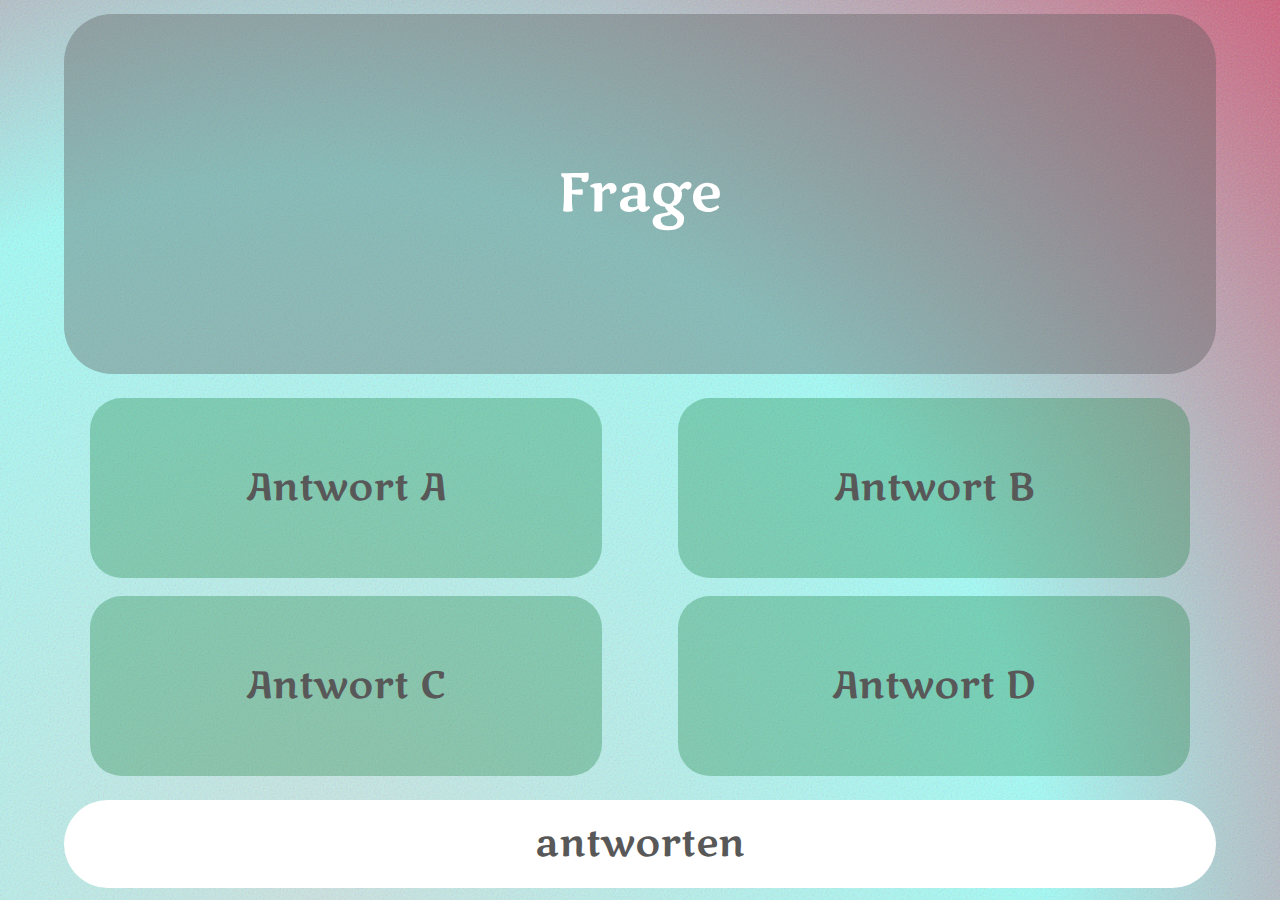
==== index.html @ 07a2d0b0 "Initial commit" ====
<!DOCTYPE html>
<html lang="de">

<head>
    <meta charset="UTF-8">
    <title>Winterquiz</title>
    <link rel="preconnect" href="https://fonts.googleapis.com">
    <link rel="preconnect" href="https://fonts.gstatic.com" crossorigin>
    <link href="https://fonts.googleapis.com/css2?family=Marko+One&display=swap" rel="stylesheet"> 

    <style>

        body {
            height: 100%;
            margin: 0px;
            display: flex;
            justify-content: center;
          	background-image: radial-gradient(circle at 25% 100%, #CCE4E2 0%, #a1fff9 55%, #d9375d 110%);
            font-family: 'Marko One', sans-serif;
            overflow: hidden;
            /* disable selection */
            -webkit-user-select: none; /* Safari */
            -ms-user-select: none; /* IE 10 and IE 11 */
            user-select: none; /* Standard syntax */
        }

        body::before,
        body::after {
            position: absolute;
            left: 0;
            top: 0;
            content: '';
            width: 100%;
            height: 100%;
            z-index: -1;

            opacity: 30%;
        }
        
        /* grainy filter */
        body::before {
            background: #8C8C8C;
            filter: url(#noiseFilter);
        }

        .overlay {
            height: 0%;
            width: 100%;
            position: fixed;
            z-index: 2;
            left: 0;
            top: 0;
            background-color: white;
            overflow: hidden;
            transition: 0.25s ease-out;
        }

        .overlay-content {
            position: relative;
            top: 0;
            width: 100%;
            text-align: center;
            font-size: 4vh;
        }

        .overlay a {
            padding: 8px;
            text-decoration: none;
            font-size: 3vh;
            color: black;
            display: inline;
            transition: 0.25s;
        }

        .overlay p {
            font-size: 5vh;
            font-weight: bolder;
        }

        .overlay .closebtn {
            position: fixed;
            top: -2vh;
            right: 5vw;
            font-size: 5rem;
            color: #585858;
            display: none;
            transition: 0.4s;
        }

        .invertedButtonColors {
            background-color: transparent;
            color: black;
            border: 2px solid black;
        }

        .invertedButtonColors:hover {
            color: white;
            background-color: black;
        }

        #landingTextField {
            height: 35vh;
            padding: 0 11vw;
            text-align: justify;
            font-size: 3vh;
        }

        #startButton {
            height: 10vh;
            width: 75vw;
            border-radius: 2rem;
            margin-top: 5.5vh;
        }

        div {
            font-size: 6vh;
            font-weight: 500;
            color: #585858;
        }

        button {
            font-family: 'Marko One', sans-serif;
            border: none;
            height: 7vh;
            padding: 0.25rem 0.75rem;
            margin: 0.25rem;
            border-radius: 5rem;
            outline: none;
            color: #585858;
            background: white;
            font-size: 4.25vh;
        }

        button:hover {
            background-color: transparent;
            border: 0.5rem solid white;
        }

        .column {
            display: flex;
            flex-direction: column;
            align-items: center;
            width: 100vw;
        }

        .row {
            display: flex;
            flex-direction: row;
            justify-content: center;
            align-items: center;
            width: 100vw;
            margin: 0; 
        }

        #questionRow {
            min-height: 40vh;
            max-height: 40vh;
            margin: 1.5vh 0;
        }

        #question {
            width: 90vw;
            height: 100%;
            color: white;
            background: #5858585f;
            border-radius: 3rem;
            font-size: 6vh;
            display: flex;
            align-items: center;
            justify-content: center;
        }

        #answersCol {
            height: 42.5vh;
            flex-flow: wrap;
            align-content: center;
            justify-content: center;
            margin: 1vh 0;
        }
        
        .fourAnswers {
            width: 40vw;
            height: 20vh;
            margin: 1vh 3vw;
            border-radius: 2rem;
            background-color: #0f7a334e;
        }

        .manyAnswers {
            width: 90vw;
            height: 6.75vh;
            font-size: 3.75vh;
            border-radius: 2rem;
            background-color: transparent;
        }

        .manyAnswers:hover {
            border: 0.3rem solid #0f7a3386;
        }

        #submitRow {
            min-height: 12.5vh;
            max-height: 12.5vh;
        }

        #submitAnswerButton {
            width: 90vw;
            height: 78%;
        }

    </style>

</head>

<body>
    
    <svg>
        <filter id="noiseFilter">
        <feturbulence 
            type="fractalNoise" 
            baseFrequency="0.6" 
            stitchTiles="stitch"/>
        </filter>
    </svg>

    <div class="column" style="height: 100vh;">
        <div class="row" id="questionRow">
            <div id="question">Frage</div>
        </div>
        <div class="column" id="answersCol">
            <button class="fourAnswers">Antwort A</button>
            <button class="fourAnswers">Antwort B</button>
            <button class="fourAnswers">Antwort C</button>
            <button class="fourAnswers">Antwort D</button>

            <!-- <button class="manyAnswers">Antwort A</button>
            <button class="manyAnswers">Antwort B</button>
            <button class="manyAnswers">Antwort C</button>
            <button class="manyAnswers">Antwort D</button>
            <button class="manyAnswers">Antwort E</button>
            <button class="manyAnswers">Antwort F</button> -->
        </div>
        <div class="row" id="submitRow">
            <button id="submitAnswerButton" onclick="checkAnswer()">antworten</button>
        </div>
    </div>

    <div id="landingNav" class="overlay">
		<div class="overlay-content">
			<button id="startButton" onclick="startGame();">start</button>
		</div>
	</div>

</body>

</html>
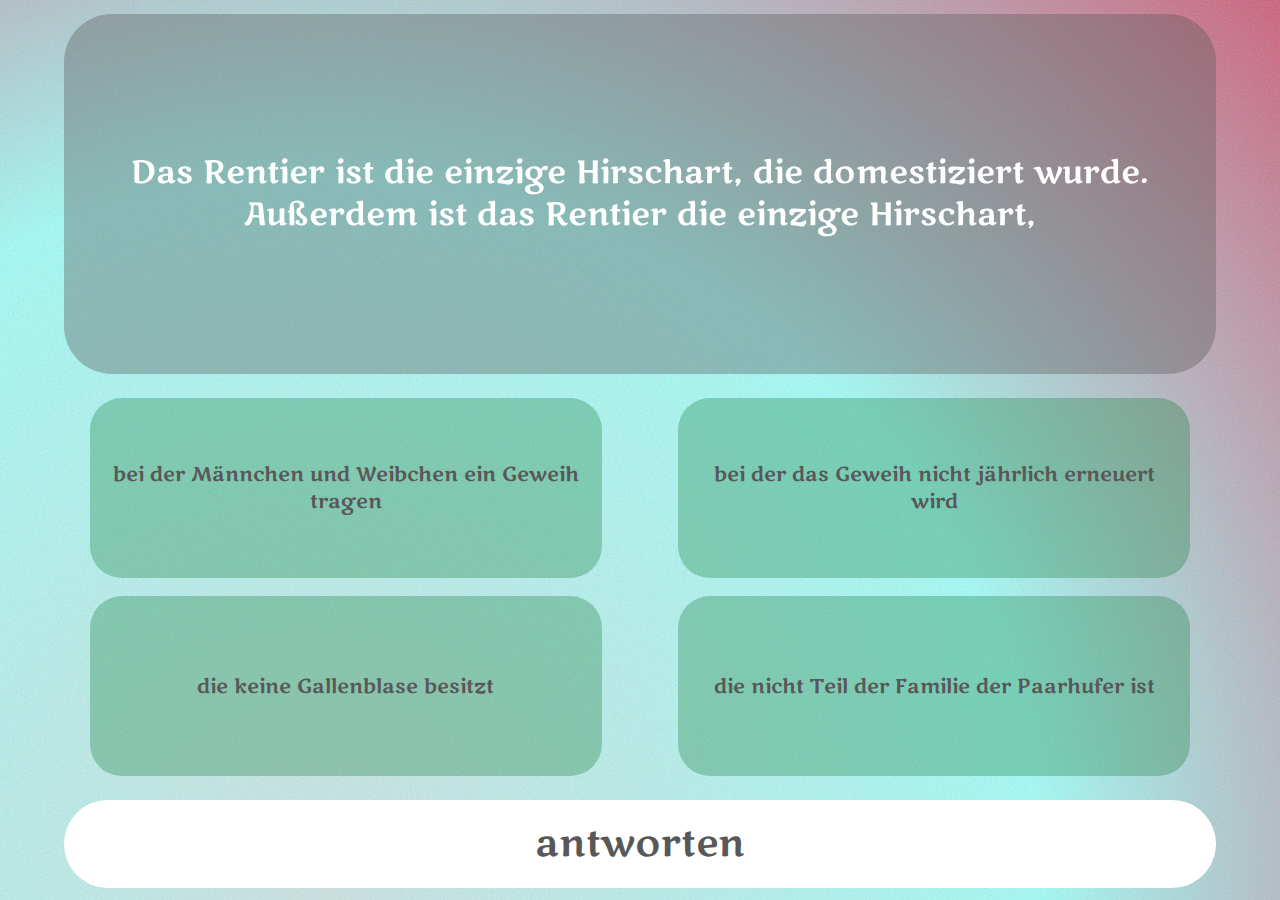
==== commit 0323b4a1: "added card flip structure and adjusted font sizes" ====
--- a/index.html
+++ b/index.html
@@ -41,75 +41,6 @@
         body::before {
             background: #8C8C8C;
             filter: url(#noiseFilter);
-        }
-
-        .overlay {
-            height: 0%;
-            width: 100%;
-            position: fixed;
-            z-index: 2;
-            left: 0;
-            top: 0;
-            background-color: white;
-            overflow: hidden;
-            transition: 0.25s ease-out;
-        }
-
-        .overlay-content {
-            position: relative;
-            top: 0;
-            width: 100%;
-            text-align: center;
-            font-size: 4vh;
-        }
-
-        .overlay a {
-            padding: 8px;
-            text-decoration: none;
-            font-size: 3vh;
-            color: black;
-            display: inline;
-            transition: 0.25s;
-        }
-
-        .overlay p {
-            font-size: 5vh;
-            font-weight: bolder;
-        }
-
-        .overlay .closebtn {
-            position: fixed;
-            top: -2vh;
-            right: 5vw;
-            font-size: 5rem;
-            color: #585858;
-            display: none;
-            transition: 0.4s;
-        }
-
-        .invertedButtonColors {
-            background-color: transparent;
-            color: black;
-            border: 2px solid black;
-        }
-
-        .invertedButtonColors:hover {
-            color: white;
-            background-color: black;
-        }
-
-        #landingTextField {
-            height: 35vh;
-            padding: 0 11vw;
-            text-align: justify;
-            font-size: 3vh;
-        }
-
-        #startButton {
-            height: 10vh;
-            width: 75vw;
-            border-radius: 2rem;
-            margin-top: 5.5vh;
         }
 
         div {
@@ -136,6 +67,102 @@
             border: 0.5rem solid white;
         }
 
+        .overlay {
+            height: 0%;
+            width: 100%;
+            position: fixed;
+            z-index: 2;
+            left: 0;
+            top: 0;
+            background-color: white;
+            overflow: hidden;
+            transition: 0.25s ease-out;
+        }
+
+        .overlay-content {
+            position: relative;
+            top: 0;
+            width: 100%;
+            text-align: center;
+            font-size: 4vh;
+        }
+
+        .overlay a {
+            padding: 8px;
+            text-decoration: none;
+            font-size: 3vh;
+            color: black;
+            display: inline;
+            transition: 0.25s;
+        }
+
+        .overlay p {
+            font-size: 5vh;
+            font-weight: bolder;
+        }
+
+        .overlay .closebtn {
+            position: fixed;
+            top: -2vh;
+            right: 5vw;
+            font-size: 5rem;
+            color: #585858;
+            display: none;
+            transition: 0.4s;
+        }
+
+        .flip-card {
+            width: 90%;
+            height: 100%;
+            perspective: 2000px;
+            
+            min-height: 40vh;
+            max-height: 40vh;
+            margin: 1.5vh 0;
+        }
+
+        .flip-card-inner {
+            position: relative;
+            width: 100%;
+            height: 100%;
+            text-align: center;
+            transition: transform 0.6s;
+            transform-style: preserve-3d;
+        }
+
+        /* So verschieben, dass es von JavaScript ausgeführt wird! */
+        /* .flip-card:hover .flip-card-inner {
+            transform: rotateY(180deg);
+        } */
+
+        .flip-card-front, .flip-card-back {
+            position: absolute;
+            width: 100%;
+            height: 100%;
+            -webkit-backface-visibility: hidden;
+            backface-visibility: hidden;
+        }
+
+        .flip-card-back {
+            transform: rotateY(180deg);
+            display: flex;
+            align-items: center;
+            justify-content: center;
+            border-radius: 3rem;
+            background-color: white;
+        }
+
+        .invertedButtonColors {
+            background-color: transparent;
+            color: black;
+            border: 2px solid black;
+        }
+
+        .invertedButtonColors:hover {
+            color: white;
+            background-color: black;
+        }
+
         .column {
             display: flex;
             flex-direction: column;
@@ -150,32 +177,6 @@
             align-items: center;
             width: 100vw;
             margin: 0; 
-        }
-
-        #questionRow {
-            min-height: 40vh;
-            max-height: 40vh;
-            margin: 1.5vh 0;
-        }
-
-        #question {
-            width: 90vw;
-            height: 100%;
-            color: white;
-            background: #5858585f;
-            border-radius: 3rem;
-            font-size: 6vh;
-            display: flex;
-            align-items: center;
-            justify-content: center;
-        }
-
-        #answersCol {
-            height: 42.5vh;
-            flex-flow: wrap;
-            align-content: center;
-            justify-content: center;
-            margin: 1vh 0;
         }
         
         .fourAnswers {
@@ -184,6 +185,13 @@
             margin: 1vh 3vw;
             border-radius: 2rem;
             background-color: #0f7a334e;
+            font-size: 2.25vh;
+        }
+
+        .fourAnswers:hover {
+            border: none;
+            outline: 0.4rem solid #0f7a3386;
+            outline-offset: -0.4rem;
         }
 
         .manyAnswers {
@@ -196,6 +204,46 @@
 
         .manyAnswers:hover {
             border: 0.3rem solid #0f7a3386;
+        }
+
+        #landingTextField {
+            height: 35vh;
+            padding: 0 11vw;
+            text-align: justify;
+            font-size: 3vh;
+        }
+
+        #startButton {
+            height: 10vh;
+            width: 75vw;
+            border-radius: 2rem;
+            margin-top: 5.5vh;
+        }
+
+        #questionRow {
+            min-height: 40vh;
+            max-height: 40vh;
+            margin: 1.5vh 0;
+        }
+
+        #question {
+            padding: 0 2vw;
+            height: 100%;
+            color: white;
+            background: #5858585f;
+            border-radius: 3rem;
+            font-size: 3.5vh;
+            display: flex;
+            align-items: center;
+            justify-content: center;
+        }
+
+        #answersCol {
+            height: 42.5vh;
+            flex-flow: wrap;
+            align-content: center;
+            justify-content: center;
+            margin: 1vh 0;
         }
 
         #submitRow {
@@ -224,14 +272,23 @@
     </svg>
 
     <div class="column" style="height: 100vh;">
-        <div class="row" id="questionRow">
-            <div id="question">Frage</div>
+        <div class="flip-card">
+            <div class="flip-card-inner">
+                <div class="flip-card-front">
+                    <div id="question">
+                        Das Rentier ist die einzige Hirschart, die domestiziert wurde. Außerdem ist das Rentier die einzige Hirschart,
+                    </div>
+                </div>
+                <div class="flip-card-back">
+                    <img src="https://fsr7.studis-bht.de/wp-content/uploads/2022/06/FSR_LOGO-freigestellt.png" style="width: 85vw;">
+                </div>
+                </div>
         </div>
         <div class="column" id="answersCol">
-            <button class="fourAnswers">Antwort A</button>
-            <button class="fourAnswers">Antwort B</button>
-            <button class="fourAnswers">Antwort C</button>
-            <button class="fourAnswers">Antwort D</button>
+            <button class="fourAnswers">bei der Männchen und Weibchen ein Geweih tragen</button>
+            <button class="fourAnswers">bei der das Geweih nicht jährlich erneuert wird</button>
+            <button class="fourAnswers">die keine Gallenblase besitzt</button>
+            <button class="fourAnswers">die nicht Teil der Familie der Paarhufer ist</button>
 
             <!-- <button class="manyAnswers">Antwort A</button>
             <button class="manyAnswers">Antwort B</button>
